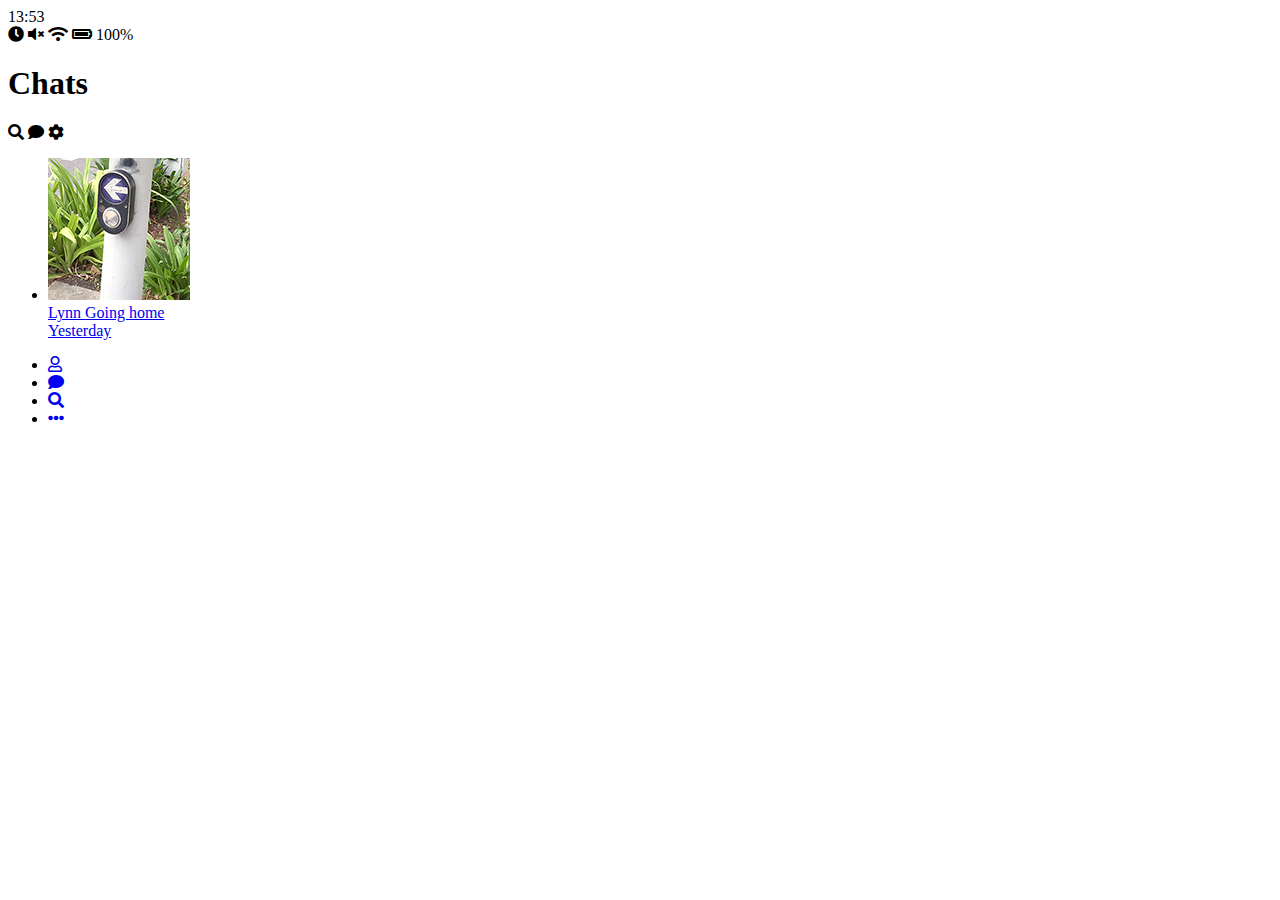
==== index.html @ ee2a1f80 "clone-study" ====
<!DOCTYPE html>
<html lang="en">
<head>
    <meta charset="UTF-8">
    <meta name="viewport" content="width=device-width, initial-scale=1.0">
    <title>Chats | kakao Clone</title>
    <link href="https://cdnjs.cloudflare.com/ajax/libs/font-awesome/5.13.0/css/all.min.css" rel="stylesheet">
</head>
<body>
    <div class="status-bar">
        <div class="status-bar__column">
            <span class="status-bar__clock">13:53</span>
        </div>
        <div class="status-bar__column">
            <i class="fas fa-clock"></i>
            <i class="fas fa-volume-mute"></i>
            <i class="fas fa-wifi"></i>
            <i class="fas fa-battery-full"></i>
            <span class="status-bar__battery-level">100%</span>
        </div>
    </div>
    <header class="header">
        <div class="header__header-column">
            <h1 class="header__title">Chats</h1>
        </div>
        <div class="header__header-column">
            <span class="header__icon">
                <i class="fas fa-search"></i>
            </span>
            <span class="header__icon">
                <i class="fas fa-comment"></i>
            </span>
            <span class="header__icon">
                <i class="fas fa-cog"></i>
            </span>
        </div>
    </header>
    <main class="chats">
        <ul class="chats__list">
            <li class="chats__chat">
                <a href="chat.html">
                    <div class="chat__column">
                        <img src="images/avatar.jpg" alt="" class="chat__avatar">
                        <div class="chat__contnet">
                            <span class="chat__username">
                                Lynn
                            </span>
                            <span class="chat_preview">
                                Going home
                            </span>
                        </div>
                    </div>
                    <div class="chat__column">
                        <span class="chat__timestamp">Yesterday</span>
                    </div>
                </a>
            </li>
        </ul>
    </main>
    <nav class="nav">
        <ul class="nav__list">
            <li class="nav__list-item"><a href="friends.html" class="nav__list-link">
                <i class="far fa-user"></i></a></li>
            <li class="nav__list-item"><a href="index.html" class="nav__list-link">
                <i class="fas fa-comment"></i>
            </a></li>
            <li class="nav__list-item"><a href="find.html" class="nav__list-link">
                <i class="fas fa-search"></i>
            </a></li>
            <li class="nav__list-item"><a href="more.html" class="nav__list-link">
                <i class="fas fa-ellipsis-h"></i>
            </a></li>
        </ul>
    </nav>
</body>
</html>
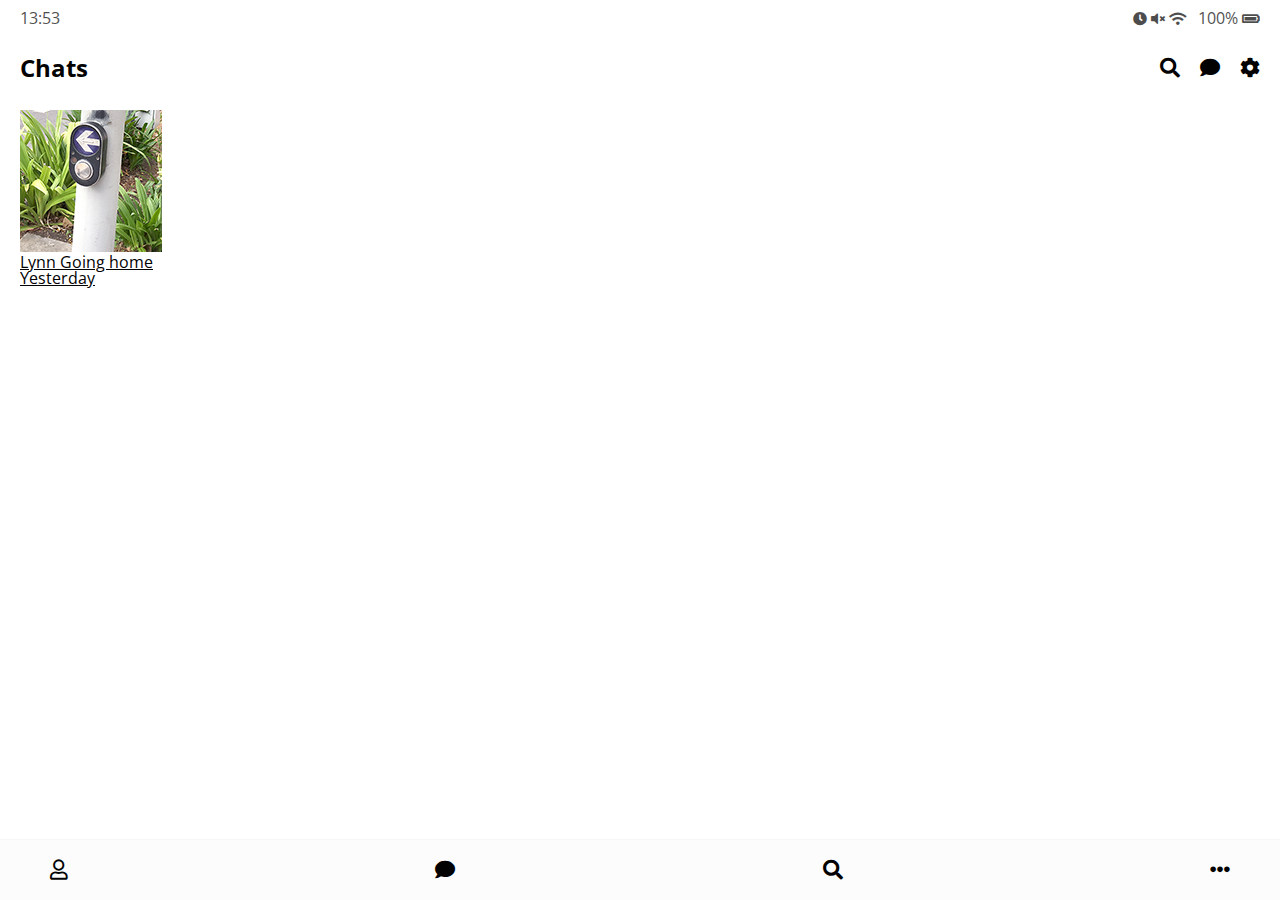
==== commit ac2f2683: "css" ====
--- a/index.html
+++ b/index.html
@@ -5,6 +5,7 @@
     <meta name="viewport" content="width=device-width, initial-scale=1.0">
     <title>Chats | kakao Clone</title>
     <link href="https://cdnjs.cloudflare.com/ajax/libs/font-awesome/5.13.0/css/all.min.css" rel="stylesheet">
+    <link rel="stylesheet" href="css/styles.css">
 </head>
 <body>
     <div class="status-bar">
@@ -15,8 +16,8 @@
             <i class="fas fa-clock"></i>
             <i class="fas fa-volume-mute"></i>
             <i class="fas fa-wifi"></i>
+            <span class="status-bar__battery-level">100%</span>
             <i class="fas fa-battery-full"></i>
-            <span class="status-bar__battery-level">100%</span>
         </div>
     </div>
     <header class="header">
@@ -68,7 +69,7 @@
                 <i class="fas fa-search"></i>
             </a></li>
             <li class="nav__list-item"><a href="more.html" class="nav__list-link">
-                <i class="fas fa-ellipsis-h"></i>
+                <i class="fa fa-ellipsis-h"></i>
             </a></li>
         </ul>
     </nav>
--- a/css/styles.css
+++ b/css/styles.css
@@ -0,0 +1,20 @@
+@import url('https://fonts.googleapis.com/css2?family=Open+Sans:wght@400;600&display=swap');
+@import "reset.css";
+@import "status-bar.css";
+@import "header.css";
+@import "nav-bar.css";
+
+* {
+    box-sizing: border-box;
+}
+
+body {
+    background-color: #fff;
+    padding: 10px 20px;
+    color: #020202;
+    font-family: 'Open Sans', sans-serif;
+}
+
+a {
+    color: inherit;
+}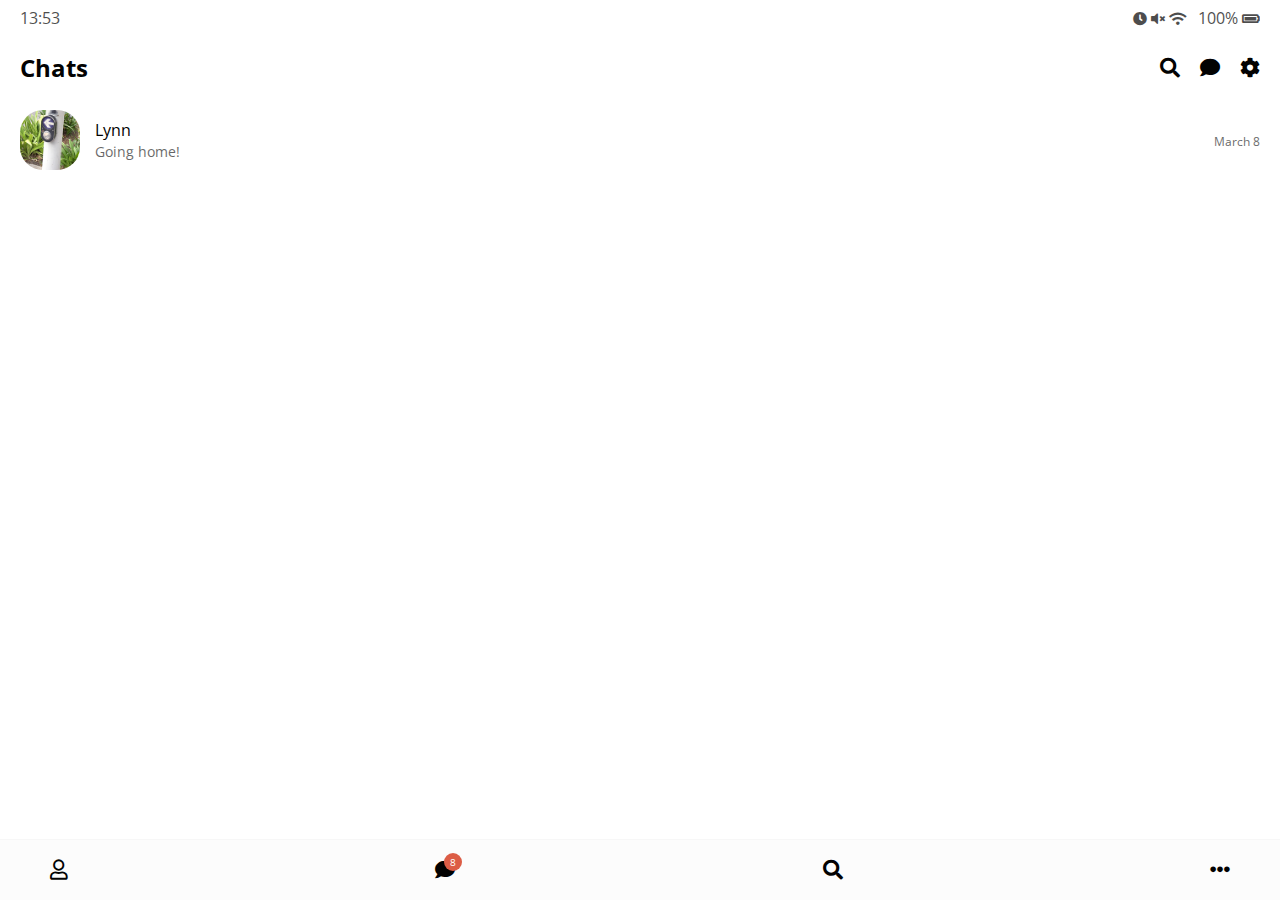
==== commit 7dbbde32: "css add" ====
--- a/index.html
+++ b/index.html
@@ -38,21 +38,27 @@
     </header>
     <main class="chats">
         <ul class="chats__list">
-            <li class="chats__chat">
+            <li class="chats__chat chat">
                 <a href="chat.html">
-                    <div class="chat__column">
-                        <img src="images/avatar.jpg" alt="" class="chat__avatar">
-                        <div class="chat__contnet">
-                            <span class="chat__username">
-                                Lynn
-                            </span>
-                            <span class="chat_preview">
-                                Going home
-                            </span>
+                    <div class="chats__cahts friend friend--lg">
+                        <div class="friend__column">
+                            <img src="images/avatar.jpg" alt="" class="friend__avatar m-avatar">
+                            <div class="friend__content">
+                                <span class="friend__name">
+                                    Lynn
+                                </span>
+                                <span class="friend__bottom-text">
+                                    Going home!
+                                </span>
+                            </div>
                         </div>
-                    </div>
-                    <div class="chat__column">
-                        <span class="chat__timestamp">Yesterday</span>
+                        <div class="friend__column">
+                            <div class="friend__now-listening">
+                                <span class="chat__timestamp">
+                                    March 8
+                                </span>                       
+                            </div>
+                        </div>
                     </div>
                 </a>
             </li>
@@ -63,6 +69,7 @@
             <li class="nav__list-item"><a href="friends.html" class="nav__list-link">
                 <i class="far fa-user"></i></a></li>
             <li class="nav__list-item"><a href="index.html" class="nav__list-link">
+                <div class="nav__badge">8</div>
                 <i class="fas fa-comment"></i>
             </a></li>
             <li class="nav__list-item"><a href="find.html" class="nav__list-link">
--- a/css/styles.css
+++ b/css/styles.css
@@ -3,6 +3,7 @@
 @import "status-bar.css";
 @import "header.css";
 @import "nav-bar.css";
+@import "friend.css";
 
 * {
     box-sizing: border-box;
@@ -17,4 +18,5 @@
 
 a {
     color: inherit;
+    text-decoration: none;
 }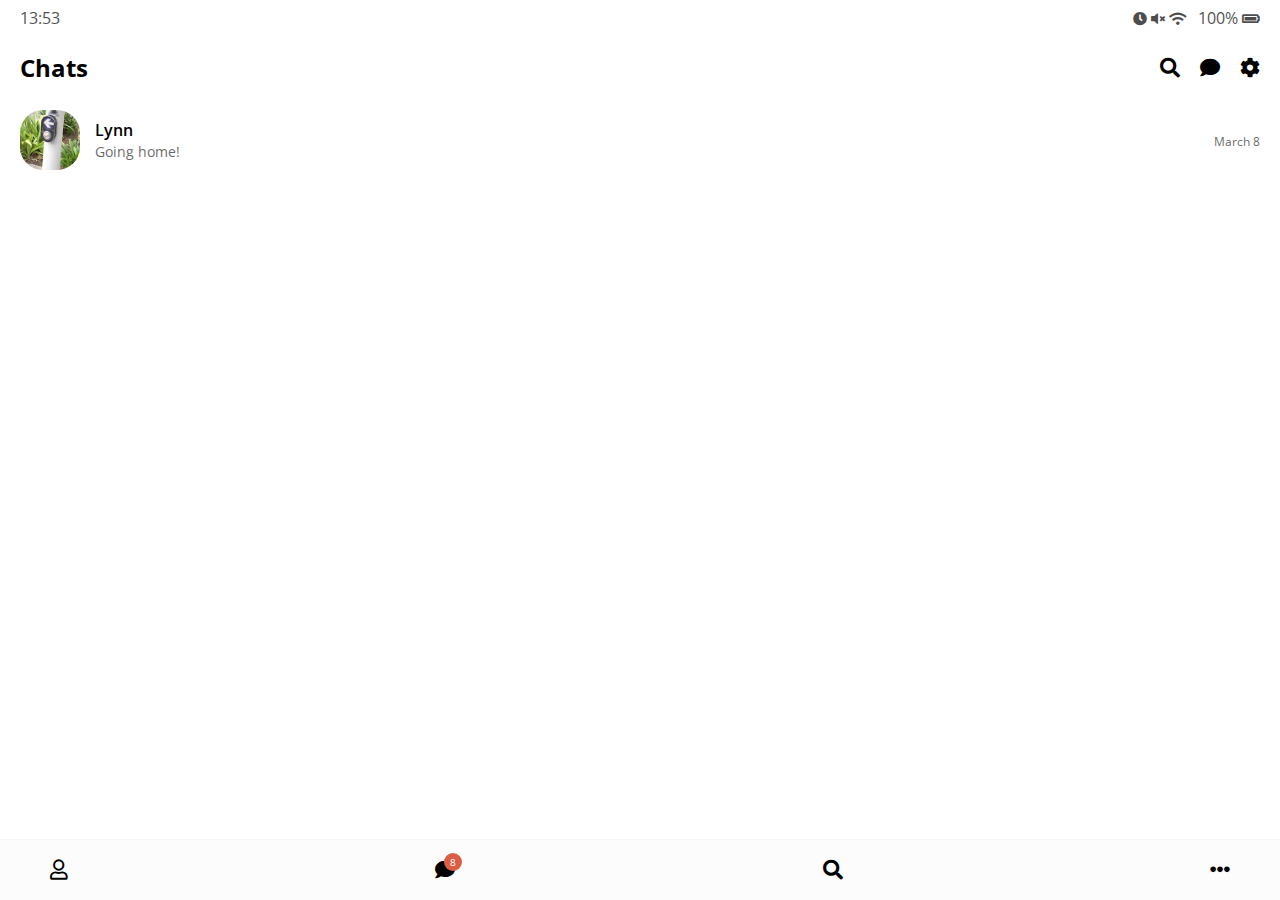
==== commit 2848a526: "add css" ====
--- a/index.html
+++ b/index.html
@@ -53,7 +53,7 @@
                             </div>
                         </div>
                         <div class="friend__column">
-                            <div class="friend__now-listening">
+                            <div>
                                 <span class="chat__timestamp">
                                     March 8
                                 </span>                       
--- a/css/styles.css
+++ b/css/styles.css
@@ -1,9 +1,14 @@
-@import url('https://fonts.googleapis.com/css2?family=Open+Sans:wght@400;600&display=swap');
+@import url('https://fonts.googleapis.com/css2?family=Open+Sans:wght@300;400;600&display=swap');
 @import "reset.css";
 @import "status-bar.css";
 @import "header.css";
 @import "nav-bar.css";
 @import "friend.css";
+@import "friends.css";
+@import "find.css";
+@import "more.css";
+@import "settings.css";
+@import "chat.css";
 
 * {
     box-sizing: border-box;
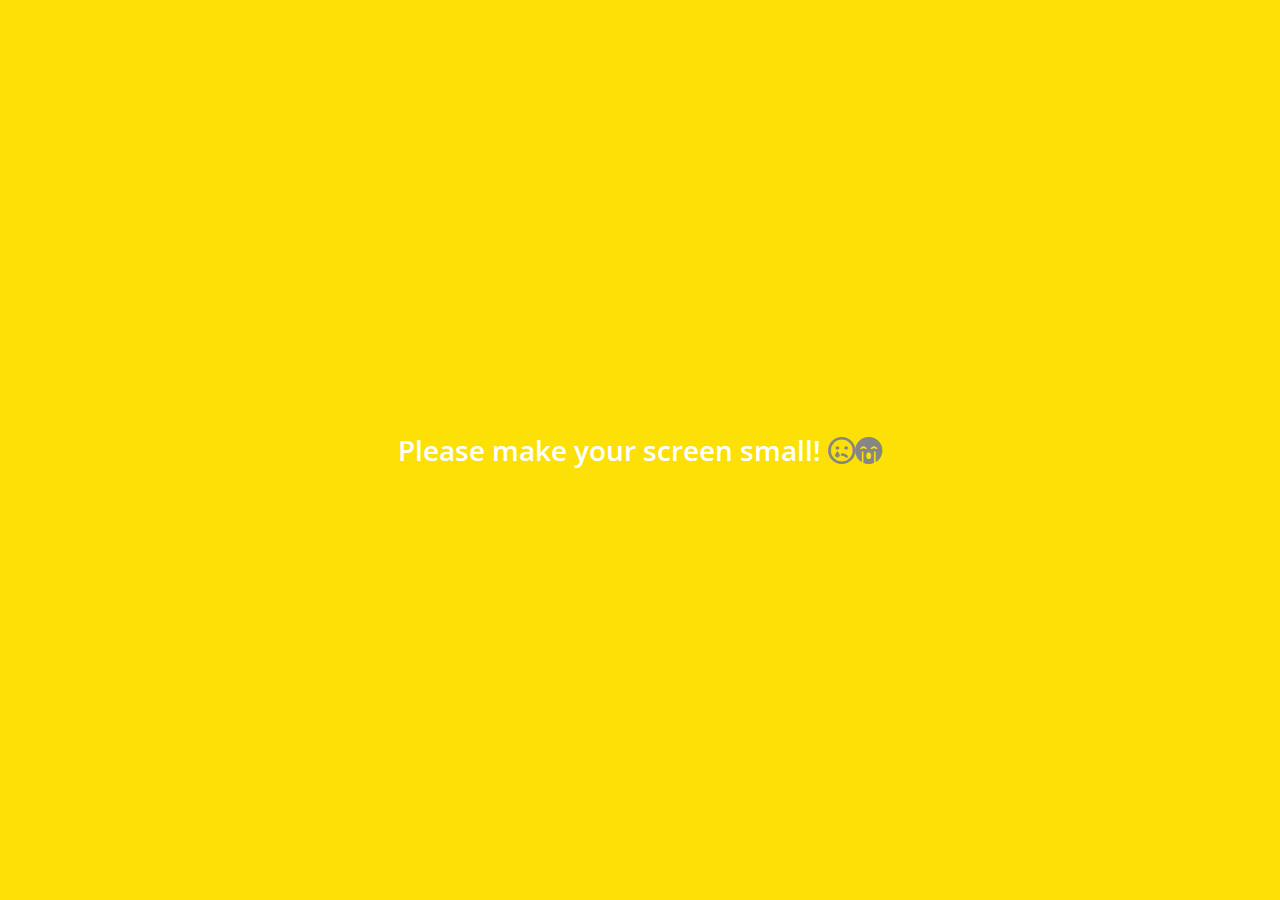
==== commit ac74fb75: "css add" ====
--- a/index.html
+++ b/index.html
@@ -80,5 +80,8 @@
             </a></li>
         </ul>
     </nav>
+    <div class="bigscreen">
+        <span class="bigscreen__text">Please make your screen small! <i class="far fa-sad-tear"></i><i class="fas fa-sad-cry"></i></span>
+    </div>
 </body>
 </html>--- a/css/styles.css
+++ b/css/styles.css
@@ -9,6 +9,7 @@
 @import "more.css";
 @import "settings.css";
 @import "chat.css";
+@import "mobile.css";
 
 * {
     box-sizing: border-box;
@@ -24,4 +25,17 @@
 a {
     color: inherit;
     text-decoration: none;
+}
+@keyframes fadein {
+    from {
+        transform: translateY(40px);
+        opacity: 0;
+    }
+    to {
+        transform: none;
+        opacity: 1;
+    }
+}
+main {
+    animation: fadein 0.5s ease-in-out;
 }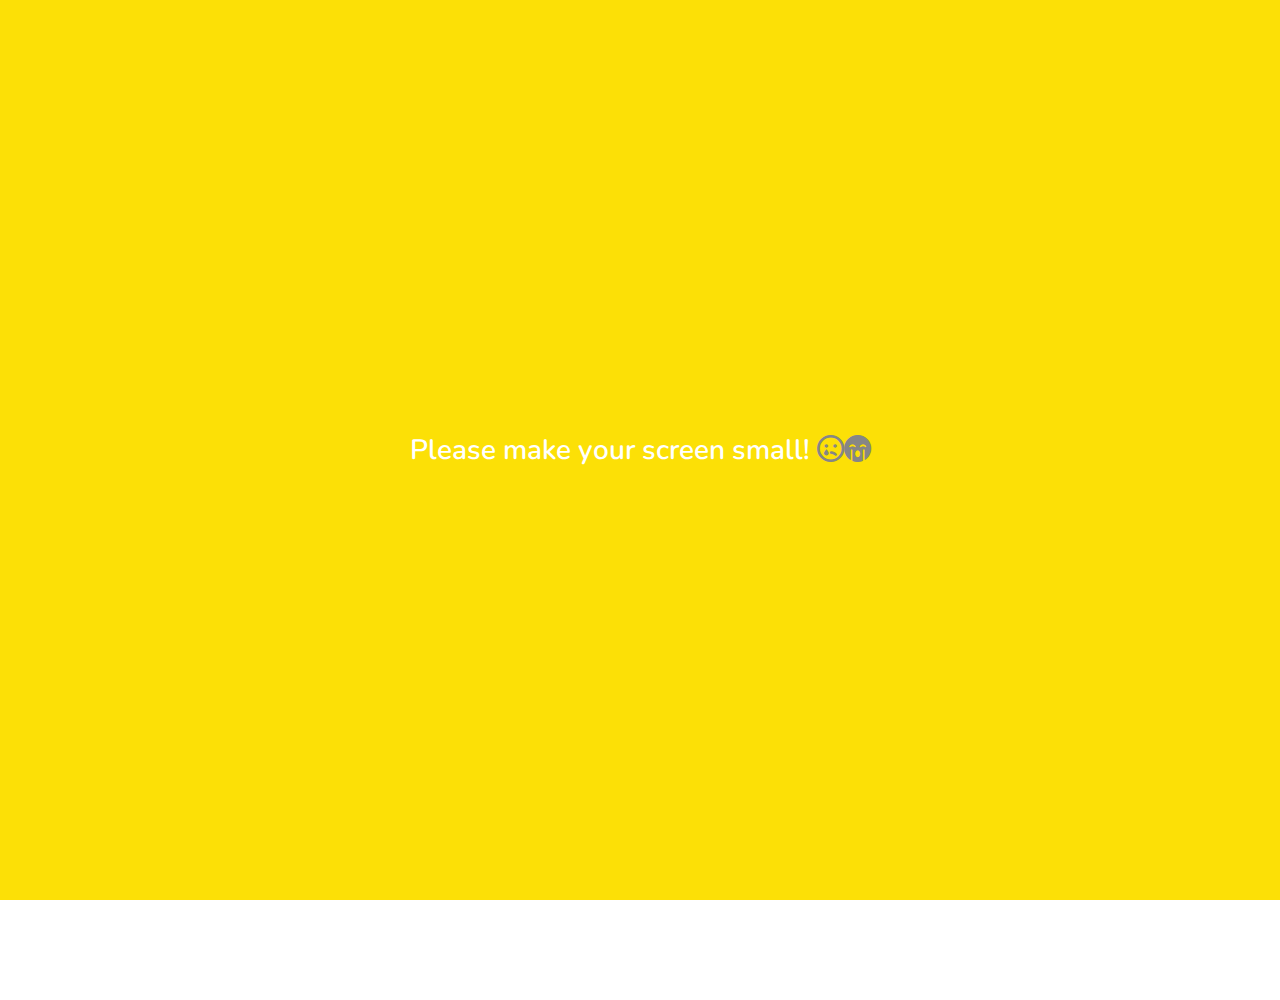
==== commit 2c98e037: "added & Modified" ====
--- a/index.html
+++ b/index.html
@@ -8,54 +8,232 @@
     <link rel="stylesheet" href="css/styles.css">
 </head>
 <body>
-    <div class="status-bar">
-        <div class="status-bar__column">
-            <span class="status-bar__clock">13:53</span>
-        </div>
-        <div class="status-bar__column">
-            <i class="fas fa-clock"></i>
-            <i class="fas fa-volume-mute"></i>
-            <i class="fas fa-wifi"></i>
-            <span class="status-bar__battery-level">100%</span>
-            <i class="fas fa-battery-full"></i>
-        </div>
-    </div>
-    <header class="header">
-        <div class="header__header-column">
-            <h1 class="header__title">Chats</h1>
-        </div>
-        <div class="header__header-column">
-            <span class="header__icon">
-                <i class="fas fa-search"></i>
-            </span>
-            <span class="header__icon">
-                <i class="fas fa-comment"></i>
-            </span>
-            <span class="header__icon">
-                <i class="fas fa-cog"></i>
-            </span>
-        </div>
-    </header>
+            <div class="status-bar">
+                <div class="staus-bar__colunm">
+                    <i class="fas fa-signal"></i>
+                    <span class="status-bar__telecom">LGU</span>
+                    <i class="fas fa-wifi"></i>
+                </div>
+                <div class="status-bar__column">
+                    <span class="status-bar__clock">15:53 PM</span>
+                </div>
+                <div class="status-bar__column">
+                    <i class="fas fa-clock"></i>
+                    <!-- <i class="fas fa-volume-mute"></i> -->
+                    <i class="fas fa-location-arrow"></i>
+                    <span class="status-bar__battery-level">86%</span>
+                    <i class="fas fa-battery-three-quarters battery"></i>
+                </div>
+            </div>
+            <header class="header">
+                <div class="header__header-column">
+                    <h1 class="header__title">Chats</h1>
+                </div>
+                <div class="header__header-column">
+                    <span class="header__icon">
+                        <a href="find.html">
+                            <i class="fas fa-search"></i>
+                        </a>
+                    </span>
+                    <span class="header__icon">
+                        <a href="#"><i class="fas fa-comment-medical"></i></a>
+                    </span>
+                    <span class="header__icon">
+                        <a href="#"><i class="fas fa-music"></i></a>
+                    </span>
+                    <span class="header__icon">
+                        <a href="settings.html"><i class="fas fa-cog"></i></a>
+                    </span>
+                </div>
+            </header>
     <main class="chats">
         <ul class="chats__list">
             <li class="chats__chat chat">
                 <a href="chat.html">
                     <div class="chats__cahts friend friend--lg">
                         <div class="friend__column">
-                            <img src="images/avatar.jpg" alt="" class="friend__avatar m-avatar">
-                            <div class="friend__content">
-                                <span class="friend__name">
-                                    Lynn
-                                </span>
-                                <span class="friend__bottom-text">
-                                    Going home!
-                                </span>
-                            </div>
-                        </div>
-                        <div class="friend__column">
-                            <div>
-                                <span class="chat__timestamp">
-                                    March 8
+                            <img src="images/friend8.jpg" alt="" class="friend__avatar m-avatar">
+                            <div class="friend__content">
+                                <span class="friend__name">
+                                    Hendrix
+                                </span>
+                                <span class="friend__bottom-text">
+                                    Are you alive?
+                                </span>
+                            </div>
+                        </div>
+                        <div class="friend__column">
+                            <div>
+                                <span class="chat__timestamp">
+                                   8:40 AM
+                                </span>                       
+                            </div>
+                        </div>
+                    </div>
+                </a>
+            </li>
+            <li class="chats__chat chat">
+                <a href="#">
+                    <div class="chats__cahts friend friend--lg">
+                        <div class="friend__column">
+                            <img src="images/friend2.jpg" alt="" class="friend__avatar m-avatar">
+                            <div class="friend__content">
+                                <span class="friend__name">
+                                    sunny
+                                </span>
+                                <span class="friend__bottom-text">
+                                    All right~~<i class="fas fa-grin-stars"></i>
+                                </span>
+                            </div>
+                        </div>
+                        <div class="friend__column">
+                            <div>
+                                <span class="chat__timestamp">
+                                   8:24 AM
+                                </span>                       
+                            </div>
+                        </div>
+                    </div>
+                </a>
+            </li>
+            <li class="chats__chat chat">
+                <a href="#">
+                    <div class="chats__cahts friend friend--lg">
+                        <div class="friend__column">
+                            <img src="images/friend6.jpg" alt="" class="friend__avatar m-avatar">
+                            <div class="friend__content">
+                                <span class="friend__name">
+                                    Dylan
+                                </span>
+                                <span class="friend__bottom-text">
+                                    I think I'll be busy for a while. ㅠㅠㅠㅠ</i>
+                                </span>
+                            </div>
+                        </div>
+                        <div class="friend__column">
+                            <div>
+                                <span class="chat__timestamp">
+                                   7:11 AM
+                                </span>                       
+                            </div>
+                        </div>
+                    </div>
+                </a>
+            </li>
+            <li class="chats__chat chat">
+                <a href="#">
+                    <div class="chats__cahts friend friend--lg">
+                        <div class="friend__column">
+                            <img src="images/friend5.jpg" alt="" class="friend__avatar m-avatar">
+                            <div class="friend__content">
+                                <span class="friend__name">
+                                    Benjamin
+                                </span>
+                                <span class="friend__bottom-text">
+                                    Thank you for congratulating me!!!</i>
+                                </span>
+                            </div>
+                        </div>
+                        <div class="friend__column">
+                            <div>
+                                <span class="chat__timestamp">
+                                   Yesterday
+                                </span>                       
+                            </div>
+                        </div>
+                    </div>
+                </a>
+            </li>
+            <li class="chats__chat chat">
+                <a href="#">
+                    <div class="chats__cahts friend friend--lg">
+                        <div class="friend__column">
+                            <img src="images/friend7.jpg" alt="" class="friend__avatar m-avatar">
+                            <div class="friend__content">
+                                <span class="friend__name">
+                                    Fabian
+                                </span>
+                                <span class="friend__bottom-text">
+                                    Oh, my God.</i>
+                                </span>
+                            </div>
+                        </div>
+                        <div class="friend__column">
+                            <div>
+                                <span class="chat__timestamp">
+                                   Jul 13
+                                </span>                       
+                            </div>
+                        </div>
+                    </div>
+                </a>
+            </li>
+            <li class="chats__chat chat">
+                <a href="#">
+                    <div class="chats__cahts friend friend--lg">
+                        <div class="friend__column">
+                            <img src="images/friend4.jpg" alt="" class="friend__avatar m-avatar">
+                            <div class="friend__content">
+                                <span class="friend__name">
+                                    Asher
+                                </span>
+                                <span class="friend__bottom-text">
+                                    Oops<i class="fas fa-meteor"></i><i class="fas fa-meteor"></i><i class="fas fa-meteor"></i><i class="fas fa-meteor"></i></i>
+                                </span>
+                            </div>
+                        </div>
+                        <div class="friend__column">
+                            <div>
+                                <span class="chat__timestamp">
+                                   Jul 12
+                                </span>                       
+                            </div>
+                        </div>
+                    </div>
+                </a>
+            </li>
+            <li class="chats__chat chat">
+                <a href="#">
+                    <div class="chats__cahts friend friend--lg">
+                        <div class="friend__column">
+                            <img src="images/friend3.jpg" alt="" class="friend__avatar m-avatar">
+                            <div class="friend__content">
+                                <span class="friend__name">
+                                    jackson
+                                </span>
+                                <span class="friend__bottom-text">
+                                    I shouldn’t have said that.
+                                </span>
+                            </div>
+                        </div>
+                        <div class="friend__column">
+                            <div>
+                                <span class="chat__timestamp">
+                                   Jul 7
+                                </span>                       
+                            </div>
+                        </div>
+                    </div>
+                </a>
+            </li>
+            <li class="chats__chat chat">
+                <a href="#">
+                    <div class="chats__cahts friend friend--lg">
+                        <div class="friend__column">
+                            <img src="images/friend1.jpg" alt="" class="friend__avatar m-avatar">
+                            <div class="friend__content">
+                                <span class="friend__name">
+                                    Charles
+                                </span>
+                                <span class="friend__bottom-text">
+                                    난 당분간 좀 쉬어야 겠어 ;(
+                                </span>
+                            </div>
+                        </div>
+                        <div class="friend__column">
+                            <div>
+                                <span class="chat__timestamp">
+                                   Jul 1
                                 </span>                       
                             </div>
                         </div>
@@ -72,8 +250,8 @@
                 <div class="nav__badge">8</div>
                 <i class="fas fa-comment"></i>
             </a></li>
-            <li class="nav__list-item"><a href="find.html" class="nav__list-link">
-                <i class="fas fa-search"></i>
+            <li class="nav__list-item"><a href="#" class="nav__list-link">
+                <i class="fas fa-hashtag"></i>
             </a></li>
             <li class="nav__list-item"><a href="more.html" class="nav__list-link">
                 <i class="fa fa-ellipsis-h"></i>
--- a/css/styles.css
+++ b/css/styles.css
@@ -1,4 +1,6 @@
 @import url('https://fonts.googleapis.com/css2?family=Open+Sans:wght@300;400;600&display=swap');
+@import url('https://fonts.googleapis.com/css2?family=Mukta:wght@300;400;600;700&display=swap');
+@import url('https://fonts.googleapis.com/css2?family=Nunito:wght@300;400;600;700&display=swap');
 @import "reset.css";
 @import "status-bar.css";
 @import "header.css";
@@ -16,15 +18,21 @@
 }
 
 body {
-    background-color: #fff;
+    background-color:#fff;
     padding: 10px 20px;
-    color: #020202;
-    font-family: 'Open Sans', sans-serif;
+    color: #444444;
+/*     font-family: 'Open Sans', sans-serif;
+    font-family: 'Mukta', sans-serif; */
+    font-family: 'Nunito', sans-serif;
+    height: 1000px;
 }
 
 a {
     color: inherit;
     text-decoration: none;
+}
+main {
+    margin-top: 110px;
 }
 @keyframes fadein {
     from {
@@ -37,5 +45,20 @@
     }
 }
 main {
+    overflow: hidden;
     animation: fadein 0.5s ease-in-out;
-}+}
+::-webkit-scrollbar {
+    width: 15px;
+  }
+::-webkit-scrollbar-thumb {
+    background-color: #85a19d;
+    border-radius: 10px;
+    background-clip: padding-box;
+    border: 2px solid transparent;
+  }
+::-webkit-scrollbar-track {
+    background-color: #c7e2de;
+    border-radius: 10px;
+    box-shadow: inset 0px 0px 5px white;
+  }